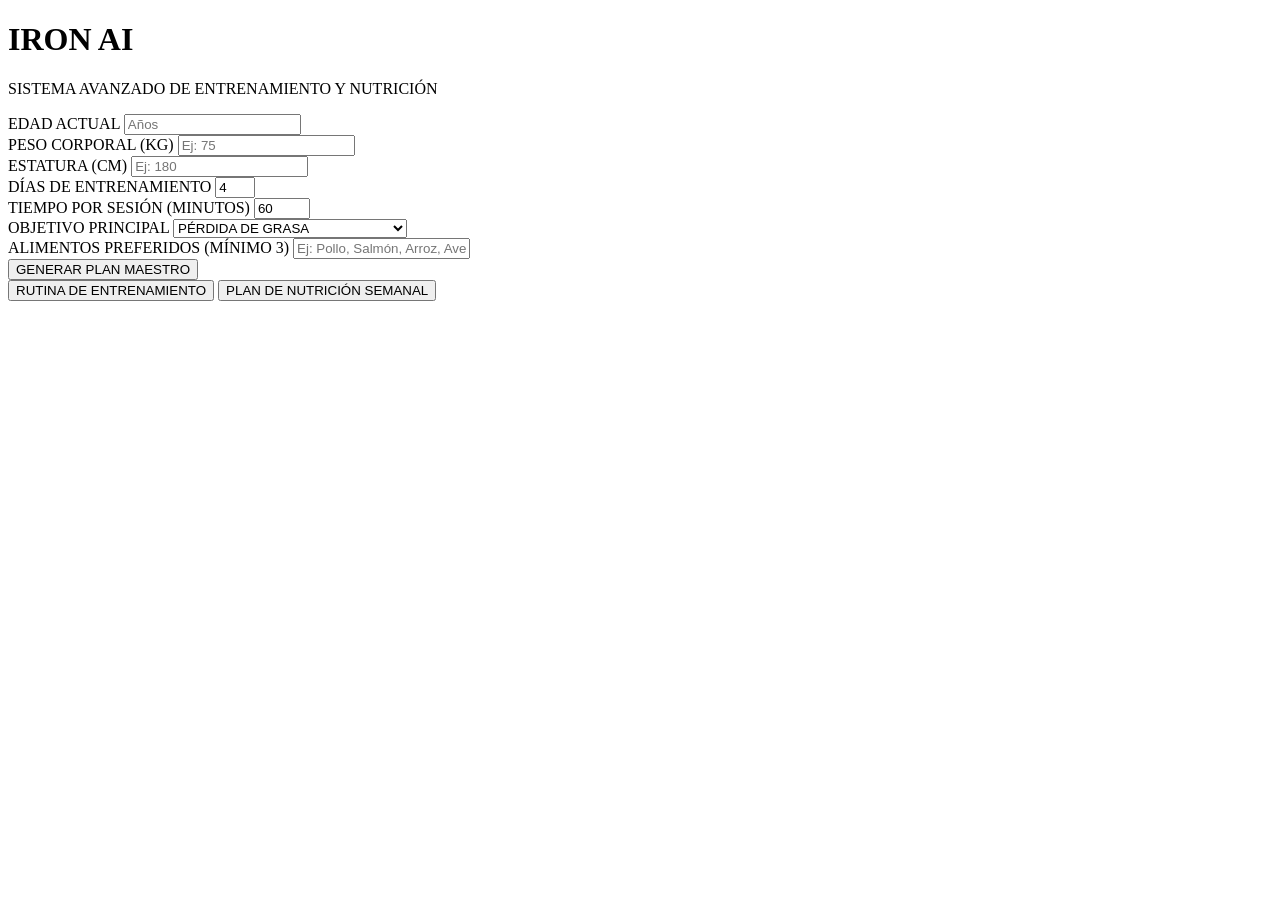
==== index.html @ 7823ebb3 "Rename index.HTML to index.html" ====
<!DOCTYPE html>
<html lang="es">
<head>
    <meta charset="UTF-8">
    <meta name="viewport" content="width=device-width, initial-scale=1.0">
    <title>IRON AI | Élite Performance</title>
    <link rel="stylesheet" href="style.css">
    <link href="https://fonts.googleapis.com/css2?family=Orbitron:wght@400;700&family=Inter:wght@300;500;700&display=swap" rel="stylesheet">
</head>
<body>
    <div class="bg-gradient"></div>
    <div class="container">
        <header>
            <h1 class="logo">IRON <span>AI</span></h1>
            <p class="subtitle">SISTEMA AVANZADO DE ENTRENAMIENTO Y NUTRICIÓN</p>
        </header>

        <section class="glass-card">
            <div class="grid-form">
                <div class="input-group">
                    <label>EDAD ACTUAL</label>
                    <input type="number" id="age" placeholder="Años">
                </div>
                <div class="input-group">
                    <label>PESO CORPORAL (KG)</label>
                    <input type="number" id="weight" placeholder="Ej: 75">
                </div>
                <div class="input-group">
                    <label>ESTATURA (CM)</label>
                    <input type="number" id="height" placeholder="Ej: 180">
                </div>
                <div class="input-group">
                    <label>DÍAS DE ENTRENAMIENTO</label>
                    <input type="number" id="days" min="1" max="7" value="4">
                </div>
                <div class="input-group">
                    <label>TIEMPO POR SESIÓN (MINUTOS)</label>
                    <input type="number" id="sessionTime" min="30" max="180" value="60">
                </div>
                <div class="input-group">
                    <label>OBJETIVO PRINCIPAL</label>
                    <select id="goal">
                        <option value="perder">PÉRDIDA DE GRASA</option>
                        <option value="ganar">GANANCIA DE MASA MUSCULAR</option>
                        <option value="fuerza">DESARROLLO DE FUERZA</option>
                    </select>
                </div>
                <div class="input-group full-width">
                    <label>ALIMENTOS PREFERIDOS (MÍNIMO 3)</label>
                    <input type="text" id="favFoods" placeholder="Ej: Pollo, Salmón, Arroz, Avena, Huevos, Aguacate, Banano">
                </div>
            </div>
            <button onclick="generateElitePlan()" class="btn-glow">GENERAR PLAN MAESTRO</button>
        </section>

        <section id="result" class="result-section hidden">
            <div id="imcDisplay" class="info-badge"></div>
            <div id="macroBoard" class="macro-grid"></div>
            
            <div class="tabs">
                <button class="tab-btn active" onclick="showTab('routine')">RUTINA DE ENTRENAMIENTO</button>
                <button class="tab-btn" onclick="showTab('diet')">PLAN DE NUTRICIÓN SEMANAL</button>
            </div>

            <div id="routineContent" class="tab-content"></div>
            <div id="dietContent" class="tab-content hidden"></div>
        </section>
    </div>
    <script src="script.js"></script>
</body>
</html>
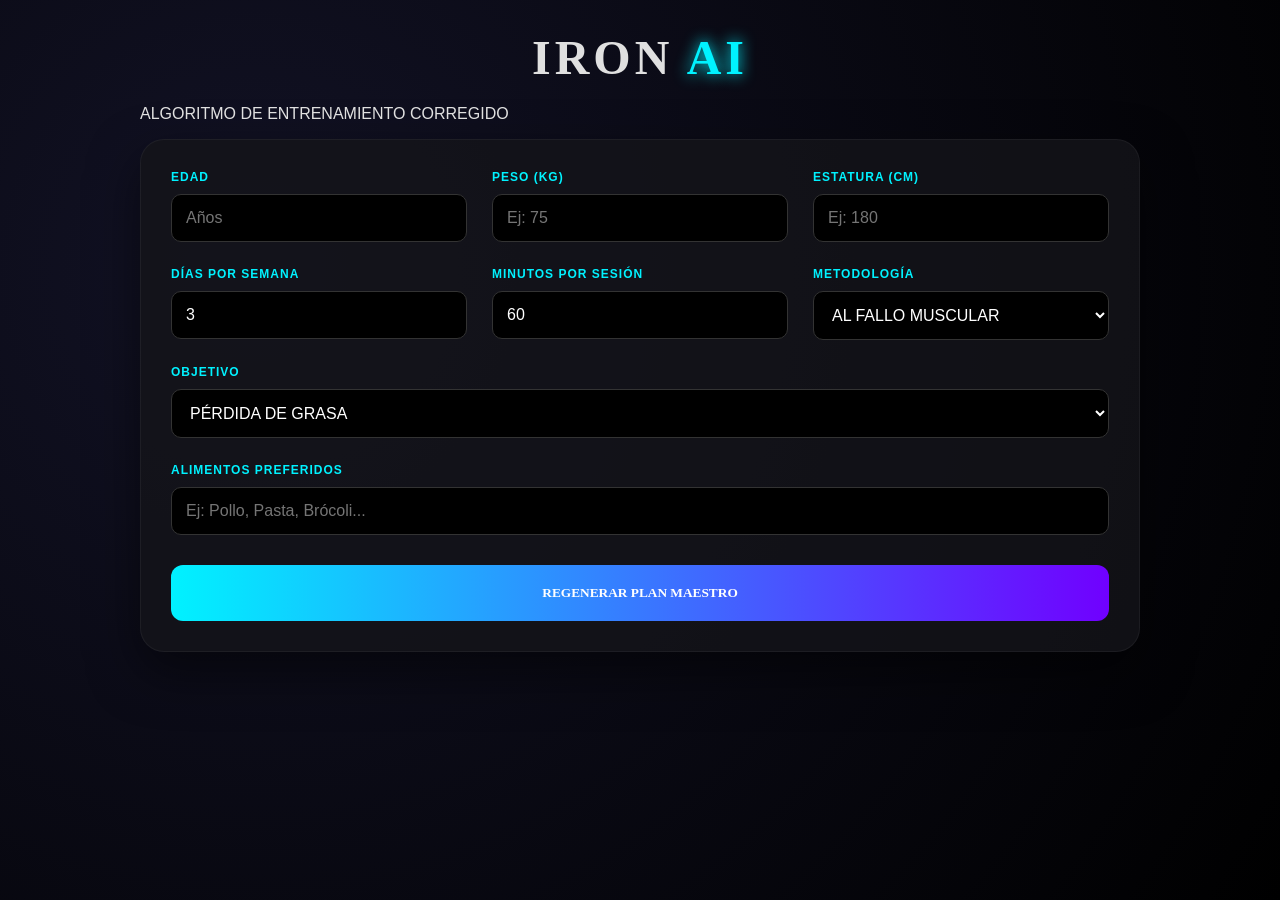
==== commit 435154a6: "Update index.html" ====
--- a/index.html
+++ b/index.html
@@ -3,7 +3,7 @@
 <head>
     <meta charset="UTF-8">
     <meta name="viewport" content="width=device-width, initial-scale=1.0">
-    <title>IRON AI | Élite Performance</title>
+    <title>IRON AI | Élite v6.0</title>
     <link rel="stylesheet" href="style.css">
     <link href="https://fonts.googleapis.com/css2?family=Orbitron:wght@400;700&family=Inter:wght@300;500;700&display=swap" rel="stylesheet">
 </head>
@@ -12,17 +12,17 @@
     <div class="container">
         <header>
             <h1 class="logo">IRON <span>AI</span></h1>
-            <p class="subtitle">SISTEMA AVANZADO DE ENTRENAMIENTO Y NUTRICIÓN</p>
+            <p class="subtitle">ALGORITMO DE ENTRENAMIENTO CORREGIDO</p>
         </header>
 
         <section class="glass-card">
             <div class="grid-form">
                 <div class="input-group">
-                    <label>EDAD ACTUAL</label>
+                    <label>EDAD</label>
                     <input type="number" id="age" placeholder="Años">
                 </div>
                 <div class="input-group">
-                    <label>PESO CORPORAL (KG)</label>
+                    <label>PESO (KG)</label>
                     <input type="number" id="weight" placeholder="Ej: 75">
                 </div>
                 <div class="input-group">
@@ -30,27 +30,34 @@
                     <input type="number" id="height" placeholder="Ej: 180">
                 </div>
                 <div class="input-group">
-                    <label>DÍAS DE ENTRENAMIENTO</label>
-                    <input type="number" id="days" min="1" max="7" value="4">
+                    <label>DÍAS POR SEMANA</label>
+                    <input type="number" id="days" min="1" max="7" value="3">
                 </div>
                 <div class="input-group">
-                    <label>TIEMPO POR SESIÓN (MINUTOS)</label>
+                    <label>MINUTOS POR SESIÓN</label>
                     <input type="number" id="sessionTime" min="30" max="180" value="60">
                 </div>
                 <div class="input-group">
-                    <label>OBJETIVO PRINCIPAL</label>
+                    <label>METODOLOGÍA</label>
+                    <select id="intensityType">
+                        <option value="fallo">AL FALLO MUSCULAR</option>
+                        <option value="rango">RANGO DE REPETICIONES</option>
+                    </select>
+                </div>
+                <div class="input-group full-width">
+                    <label>OBJETIVO</label>
                     <select id="goal">
                         <option value="perder">PÉRDIDA DE GRASA</option>
                         <option value="ganar">GANANCIA DE MASA MUSCULAR</option>
-                        <option value="fuerza">DESARROLLO DE FUERZA</option>
+                        <option value="fuerza">AUMENTO DE FUERZA</option>
                     </select>
                 </div>
                 <div class="input-group full-width">
-                    <label>ALIMENTOS PREFERIDOS (MÍNIMO 3)</label>
-                    <input type="text" id="favFoods" placeholder="Ej: Pollo, Salmón, Arroz, Avena, Huevos, Aguacate, Banano">
+                    <label>ALIMENTOS PREFERIDOS</label>
+                    <input type="text" id="favFoods" placeholder="Ej: Pollo, Pasta, Brócoli...">
                 </div>
             </div>
-            <button onclick="generateElitePlan()" class="btn-glow">GENERAR PLAN MAESTRO</button>
+            <button onclick="generateElitePlan()" class="btn-glow">REGENERAR PLAN MAESTRO</button>
         </section>
 
         <section id="result" class="result-section hidden">
@@ -58,8 +65,8 @@
             <div id="macroBoard" class="macro-grid"></div>
             
             <div class="tabs">
-                <button class="tab-btn active" onclick="showTab('routine')">RUTINA DE ENTRENAMIENTO</button>
-                <button class="tab-btn" onclick="showTab('diet')">PLAN DE NUTRICIÓN SEMANAL</button>
+                <button class="tab-btn active" onclick="showTab('routine')">ENTRENAMIENTO</button>
+                <button class="tab-btn" onclick="showTab('diet')">DIETA SEMANAL</button>
             </div>
 
             <div id="routineContent" class="tab-content"></div>
--- a/style.css
+++ b/style.css
@@ -0,0 +1,88 @@
+:root {
+    --neon-blue: #00f2ff;
+    --neon-purple: #7000ff;
+    --dark-bg: #050505;
+    --card-bg: rgba(20, 20, 25, 0.8);
+}
+
+body {
+    font-family: 'Inter', sans-serif;
+    background-color: var(--dark-bg);
+    color: #e0e0e0;
+    margin: 0;
+    padding: 10px;
+}
+
+.bg-gradient {
+    position: fixed; top: 0; left: 0; width: 100%; height: 100%;
+    background: radial-gradient(circle at 20% 30%, #121225 0%, #000 100%);
+    z-index: -1;
+}
+
+.container { max-width: 1000px; margin: 0 auto; }
+
+.logo { font-family: 'Orbitron'; text-align: center; font-size: clamp(1.8rem, 4vw, 3rem); letter-spacing: 4px; margin: 20px 0; }
+.logo span { color: var(--neon-blue); text-shadow: 0 0 15px var(--neon-blue); }
+
+.glass-card {
+    background: var(--card-bg);
+    border: 1px solid rgba(255,255,255,0.05);
+    padding: 30px;
+    border-radius: 24px;
+    box-shadow: 0 20px 50px rgba(0,0,0,0.5);
+}
+
+.grid-form {
+    display: grid;
+    grid-template-columns: repeat(auto-fit, minmax(240px, 1fr));
+    gap: 25px;
+}
+
+.full-width { grid-column: 1 / -1; }
+
+.input-group label { color: var(--neon-blue); font-size: 0.75rem; letter-spacing: 1px; font-weight: 700; margin-bottom: 10px; display: block; }
+
+input, select {
+    width: 100%;
+    padding: 14px;
+    background: #000;
+    border: 1px solid #333;
+    color: #fff;
+    border-radius: 10px;
+    font-size: 1rem;
+    box-sizing: border-box;
+}
+
+.btn-glow {
+    width: 100%; margin-top: 30px; padding: 20px;
+    background: linear-gradient(90deg, var(--neon-blue), var(--neon-purple));
+    border: none; border-radius: 12px; color: #fff;
+    font-family: 'Orbitron'; font-weight: bold; cursor: pointer;
+    transition: 0.3s;
+}
+
+.info-badge {
+    background: rgba(112, 0, 255, 0.2);
+    border: 1px solid var(--neon-purple);
+    padding: 15px; text-align: center; border-radius: 10px; margin-bottom: 20px;
+}
+
+.macro-grid { display: grid; grid-template-columns: repeat(auto-fit, minmax(120px, 1fr)); gap: 15px; margin-bottom: 30px; }
+
+.macro-box {
+    background: #111; padding: 20px; border-radius: 12px; text-align: center;
+    border-bottom: 3px solid var(--neon-blue);
+}
+
+.macro-box span { display: block; font-size: 1.2rem; font-weight: bold; }
+
+.day-card {
+    background: rgba(255,255,255,0.02); padding: 25px;
+    margin-bottom: 20px; border-radius: 15px; border-left: 4px solid var(--neon-purple);
+}
+
+.tabs { display: flex; gap: 10px; margin: 30px 0; }
+.tab-btn { flex: 1; padding: 15px; background: #111; border: 1px solid #333; color: #fff; cursor: pointer; border-radius: 8px; }
+.tab-btn.active { border-color: var(--neon-blue); background: rgba(0, 242, 255, 0.1); }
+
+.hidden { display: none; }
